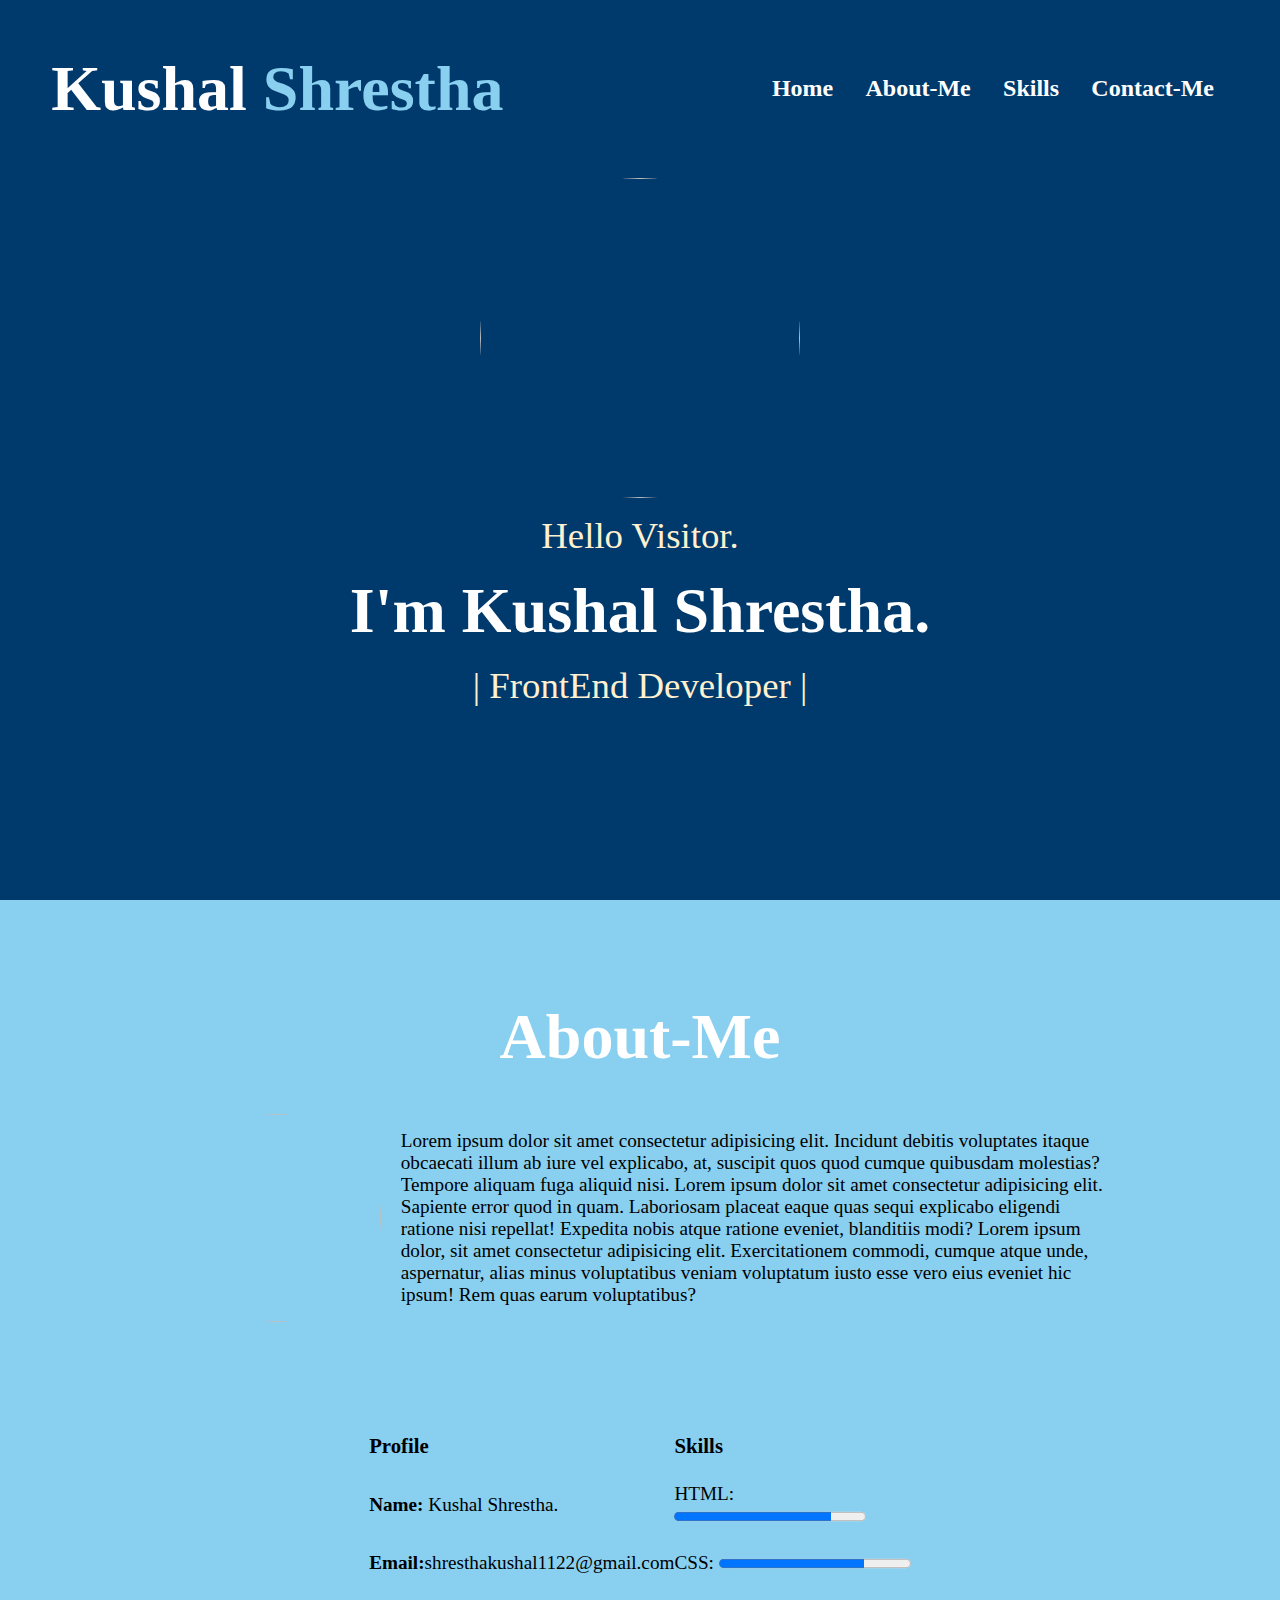
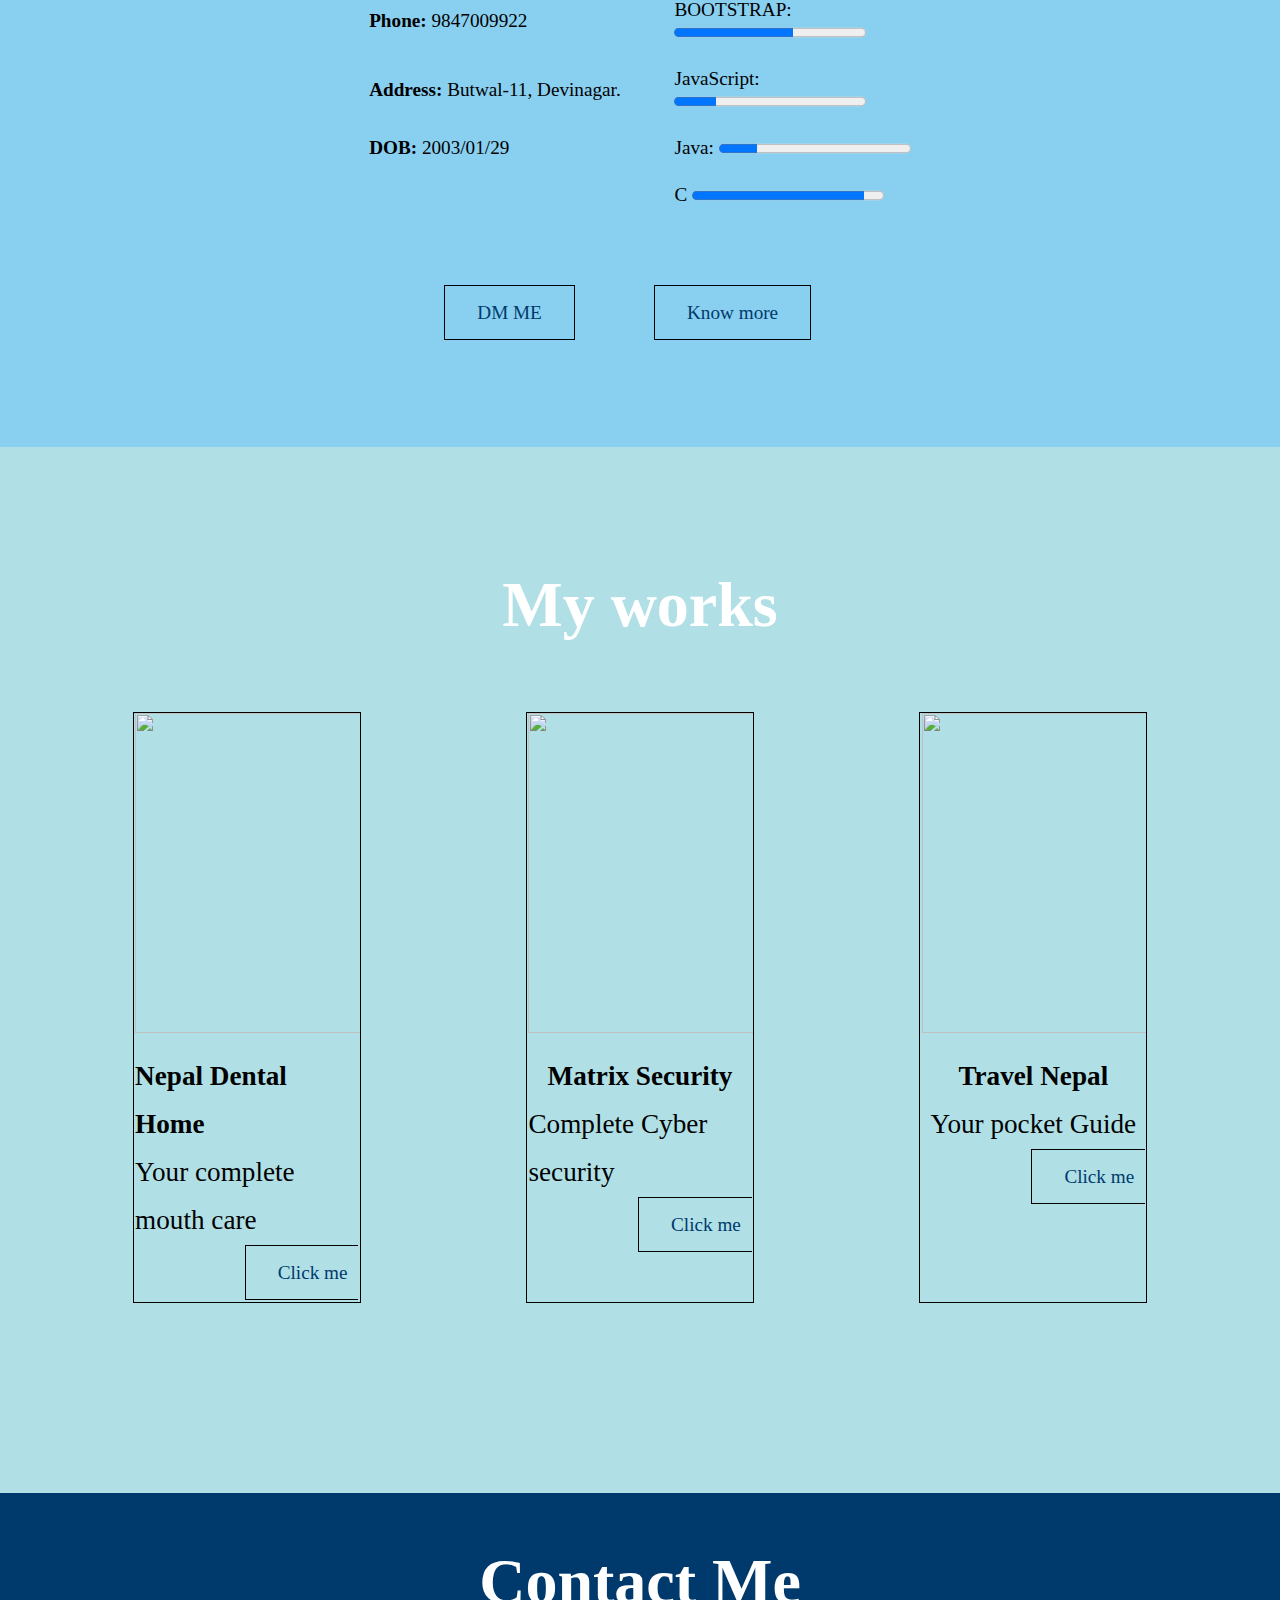
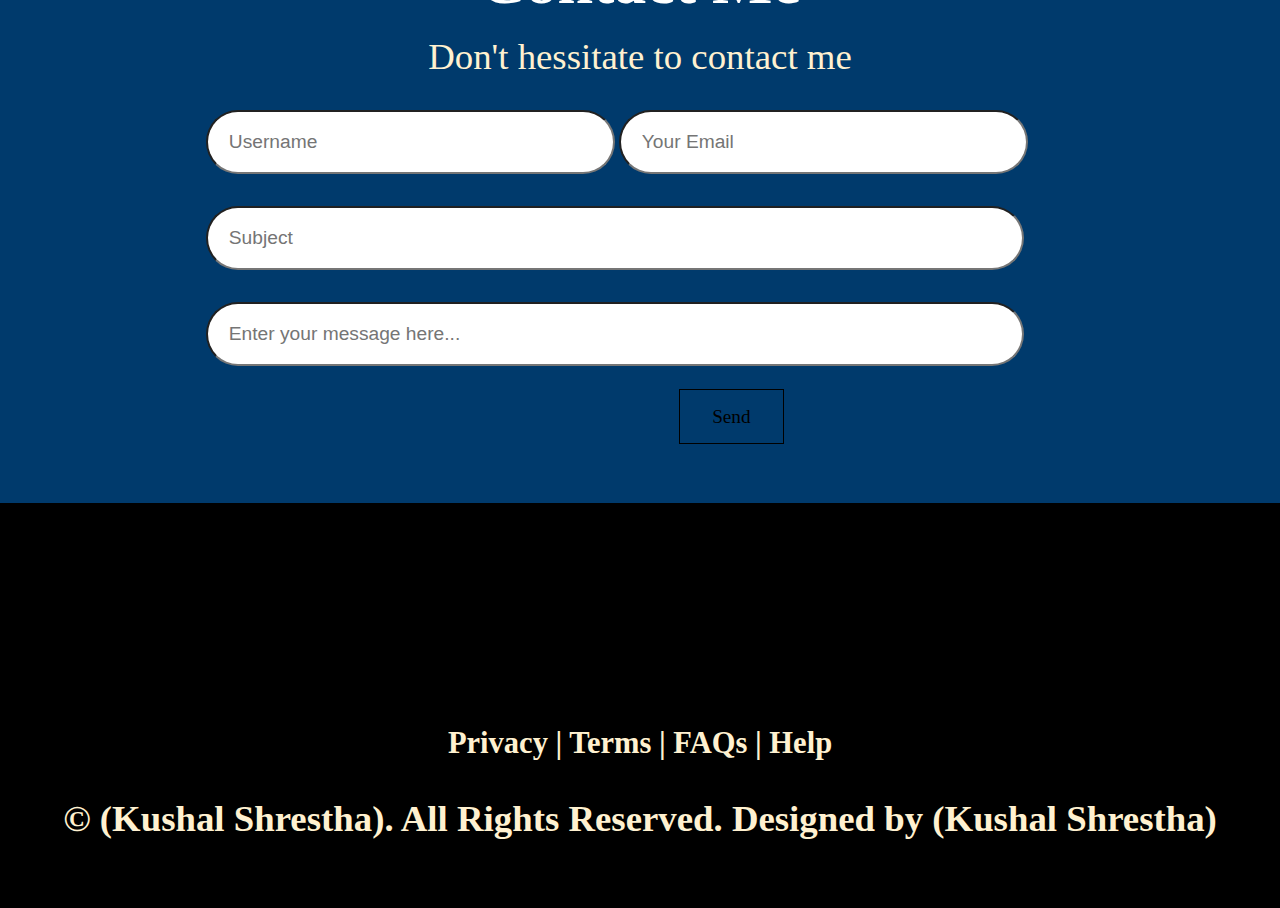
==== Day2.html @ a3bc9de0 "Add files via upload" ====
<!DOCTYPE html>
<html lang="en">

<head>
    <meta charset="UTF-8">
    <meta http-equiv="X-UA-Compatible" content="IE=edge">
    <meta name="viewport" content="width=device-width, initial-scale=1.0">
    <title>|Kushal Shrestha|</title>
    <!-- Css linking -->
    <link rel="stylesheet" href="style.css">
</head>

<body>
    <div class="upper-body" id="home">
        <!-- heading starts -->
        <header>
            <!-- navigation inside header -->
            <nav>
                <div class="nav">
                    <div class="heading">
                        <h1>Kushal <span>Shrestha</span></h1>
                    </div>
                    <div class="nav-items">
                        <a href="#home">Home</a>
                        <a href="#about">About-Me</a>
                        <a href="#skill">Skills</a>
                        <a href="#contact">Contact-Me</a>
                    </div>
                </div>
            </nav>
            <!-- navigation ends -->
        </header>
        <!-- header ends -->

        <!-- main part starts -->
        <main>
            <div class="img">
                <img src="/WebDevelopment/images/cover.jpg" alt="">
            </div>
            <div class="text">
                <p>Hello Visitor.</p>
            </div>
            <div class="heading">
                <h1>
                    I'm Kushal Shrestha.
                </h1>
            </div>
            <div class="content">
                | FrontEnd Developer |
            </div>
        </main>
    </div>
    <div class="mid">
        <div id="about" class="about">
            <div class="heading">
                <h1>About-Me</h1>
            </div>
            <div class="mid-cnt">
                <img class="abt-img" src="./images/me.jpg" alt="">
                <p>Lorem ipsum dolor sit amet consectetur adipisicing elit. Incidunt debitis voluptates itaque obcaecati
                    illum ab iure vel explicabo, at, suscipit quos quod cumque quibusdam molestias? Tempore aliquam fuga
                    aliquid nisi. Lorem ipsum dolor sit amet consectetur adipisicing elit. Sapiente error quod in quam.
                    Laboriosam placeat eaque quas sequi explicabo eligendi ratione nisi repellat! Expedita nobis atque
                    ratione eveniet, blanditiis modi? Lorem ipsum dolor, sit amet consectetur adipisicing elit.
                    Exercitationem commodi, cumque atque unde, aspernatur, alias minus voluptatibus veniam voluptatum
                    iusto esse vero eius eveniet hic ipsum! Rem quas earum voluptatibus?</p>
            </div>

            <div class="table">
                <table>
                    <th class="th">Profile</th>
                    <th class="th">Skills</th>
                    <tr>
                        <td>
                            <span>Name:</span> Kushal Shrestha.
                        </td>
                        <td>

                            <label for="file">HTML:</label>
                            <progress id="file" value="82" max="100"> 82% </progress>
                        </td>
                    </tr>
                    <tr>
                        <td>
                            <span> Email:</span>shresthakushal1122@gmail.com
                        </td>
                        <td>
                            <label for="file">CSS:</label>
                            <progress id="file" value="76" max="100"> 76% </progress>
                        </td>
                    </tr>
                    <tr>
                        <td>
                            <span>Phone:</span> 9847009922
                        </td>
                        <td>
                            <label for="file">BOOTSTRAP:</label>
                            <progress id="file" value="62" max="100"> 62% </progress>
                        </td>
                    </tr>
                    <tr>

                        <td>
                            <span>Address:</span> Butwal-11, Devinagar.
                        </td>
                        <td>
                            <label for="file">JavaScript:</label>
                            <progress id="file" value="22" max="100"> 22% </progress>
                        </td>
                    </tr>
                    <tr>
                        <td>
                            <span>DOB:</span> 2003/01/29
                        </td>
                        <td>
                            <label for="file">Java:</label>
                            <progress id="file" value="20" max="100">20%</progress>
                        </td>
                    </tr>
                    <tr>
                        <td></td>
                        <td>
                            <label for="file">C</label>
                            <progress id="file" value="90" max="100">90%</progress>
                        </td>
                    </tr>
                </table>
            </div>
            <div class="btn">
                <a href="https:instagram.com/rahulbashyal/" target="_blank">DM ME</a>
                <a href="">Know more</a>
            </div>
        </div>
    </div>
    <div id="skill" class="skill">
        <div class="heading">
            <h1>My works</h1>
        </div>

        <!-- cards -->
        <div class="col">
            <div class="card">
                <img class="card-img" src="./images/nepaldental.png" alt="">
                <div class="container">
                    <h3 class="card-txt">Nepal Dental Home</h3>
                    <p class="card-txt">Your complete mouth care</p>
                    <div class="btn">
                        <a href="https:nepaldentalhome.com.np">Click me</a>
                    </div>
                </div>
            </div>

            <div class="card">
                <img class="card-img" src="./images/matrixsecurity.png" alt="">
                <div class="container">
                    <h3 class="card-txt">Matrix Security</h3>
                    <p class="card-txt">Complete Cyber security</p>
                    <div class="btn">
                        <a href="https:nepaldentalhome.com.np">Click me</a>
                    </div>
                </div>
            </div>

            <div class="card">
                <img class="card-img" src="./images/Travelnepal.png" alt="">
                <div class="container">
                    <h3 class="card-txt">Travel Nepal</h3>
                    <p class="card-txt">Your pocket Guide</p>
                    <div class="btn">
                        <a href="https:nepaldentalhome.com.np">Click me</a>
                    </div>
                </div>
            </div>
        </div>

    </div>

    <div class="last">
        <div id="contact" class="contact">
            <div class="heading">
                <h1>Contact Me</h1>
            </div>
            <div class="text">
                Don't hessitate to contact me
            </div>
            <form class="form">
                <input class="up" type="text" placeholder="Username">
                <input class="up" type="email" placeholder="Your Email">
                <br>
                <input class="down" type="text" placeholder="Subject">
                <br>
                <input class="down" type="text" placeholder="Enter your message here...">
                <br>
               
            </form>
            <div class="btn">
                <a href="">Send</a>
            </div>
        </div>
    </div>
    <footer>
        <div class="footer">
            <div class="logo">
                <a href=""><img class="logos" src="./images/logo/facebook.png" alt="facebook"></a>
                <a href=""><img class="logos" src="./images/logo/github.png" alt="github"></a>
                <a href=""><img class="logos" src="./images/logo/insta.png" alt="instagram"></a>
                <a href=""><img class="logos" src="./images/logo/linkedin.png" alt="linkdian"></a>
            </div>
            <div class="content">
                <h5>Privacy | Terms | FAQs | Help</h5>
            </div>
            <div class="text">
                <h4>© (Kushal Shrestha). All Rights Reserved. Designed by (Kushal Shrestha)</h4></div>
        </div>
    </footer>
</body>

</html>
---- style.css ----
/* making variables */
:root{
    --base:#003A6C;
    --primary:#89CFF0;
    --secondary:#B0E0E6;
    --dark:#000;
    --light:#fff;
    --light2:#FFF1D0;
}
/* universal declaration */
*{
    margin: 0;
    padding: 0;
    box-sizing: border-box;
    overflow-x: hidden;
    scroll-behavior: smooth;
}
.upper-body{
    background-color: var(--base);
    height: 100vh;
    margin-top: 0%;
    padding-top: 0%;
}
/* header part starts */
/* all the parent divs to make a proper 2% margin and padding  */
header , .about , .table , .btn , .card , .contact, .footer{
    margin: 2%;
    padding: 2%;
}
.nav{
    display: flex;
    justify-content: space-between;
    align-items: center;
}
/* heading style */
.heading{
    font-size: 2rem;
    font-weight: 900;
    color:var(--light) ;
}
span{
    color: var(--primary);
}
.nav-items{
    width: 40%;
    overflow: hidden;
}
.nav-items>a{
    padding: 3%;
    text-decoration: none;
    font-size: 1.5rem;
    font-weight: 900;
    color:var(--light) ;
}
.nav-items>a:hover{
    color: var(--primary);
}
/* navigation ends */

/* main starts */
.img , .text, .content, .heading{
    display: flex;
    align-items:center ;
    justify-content: center;
    line-height: 4.7rem;

}
img{
    height: 20rem;
   width: 20rem;
   border-radius: 100%;
}
.text ,.content{
    font-size: 2.3rem;
    color: var(--light2);
}
/* main ends */

/* about-me starts */
.mid{
    background-color: var(--primary);
    padding: 3rem 0;
}
.mid-cnt{
    display: flex;
    align-items: center;
    justify-content: center;
    gap: 20px;
    padding: 40px 0;
}
.mid-cnt>p{
    width: 60%;
    font-size: 1.2rem;
}
.abt-img{
    height: 13rem;
    width: 13rem;
}

table, .btn{
    margin: 0 auto;
   width: 50%;
   border-collapse: separate;
   border-spacing: 0 25px;
}
.th{
    font-size: 1.3rem;
    text-align:left;

}
td{
    font-size: 1.2rem;
}
table span{
    font-weight: 900;
    color: var(--dark);
}
.btn>a{
    border: 1px solid var(--dark);
    padding: 1rem 2rem;
    text-decoration: none;
    color: var(--base);
    font-size: 1.2rem;
    margin-left: 4.7rem;
}
.btn>a:hover{
    border:1px solid var(--light) ;
    color: var(--light);
}
/* about me ends */

/* skills Srarts  */
.skill{
    background-color: var(--secondary);
    padding: 120px 0;
}
/* card starts */

.col{
    width: 100%;
    display: flex;
    padding: 70px 50px;
}
.card{
    border: 1px solid;
    width: 20%;
    line-height: 3rem;
    margin: 0 7%;
    padding: 0 1.5px;
}
.card-img{
    border-radius: 0%;
    width: 25rem;
    padding: 0;
}
.card-txt {
    font-size:1.7rem ;
    display: flex;
    justify-content:center;
    align-items: center;
}
.container>.btn{
    width: 100%;
    margin: 0 30px;
}

/* card ends */
/* conctact form starts */
.last{
    background-color: var(--base);
    
}
.form{
    margin-left:9.7rem ;
    line-height: 6rem;
    
}
input , textarea{
    height: 4rem;
    border-radius: 2rem;
    align-items: center;
    justify-content: center;
    font-size: 1.2rem;
    padding: 2%;
}
textarea{
    border-radius: 20px ;  
}
.up{
    width: 40%;
}
.down{
    width: 80%;
}
.contact>.btn>a{
    color: var(--dark);
    margin: 0 310px;
    width: 90%;
}
footer{
    background-color:var(--dark);
}
.logo{
    margin: 0 680px;
}
.logos{
    height: 5rem;
    width: 5rem;
}
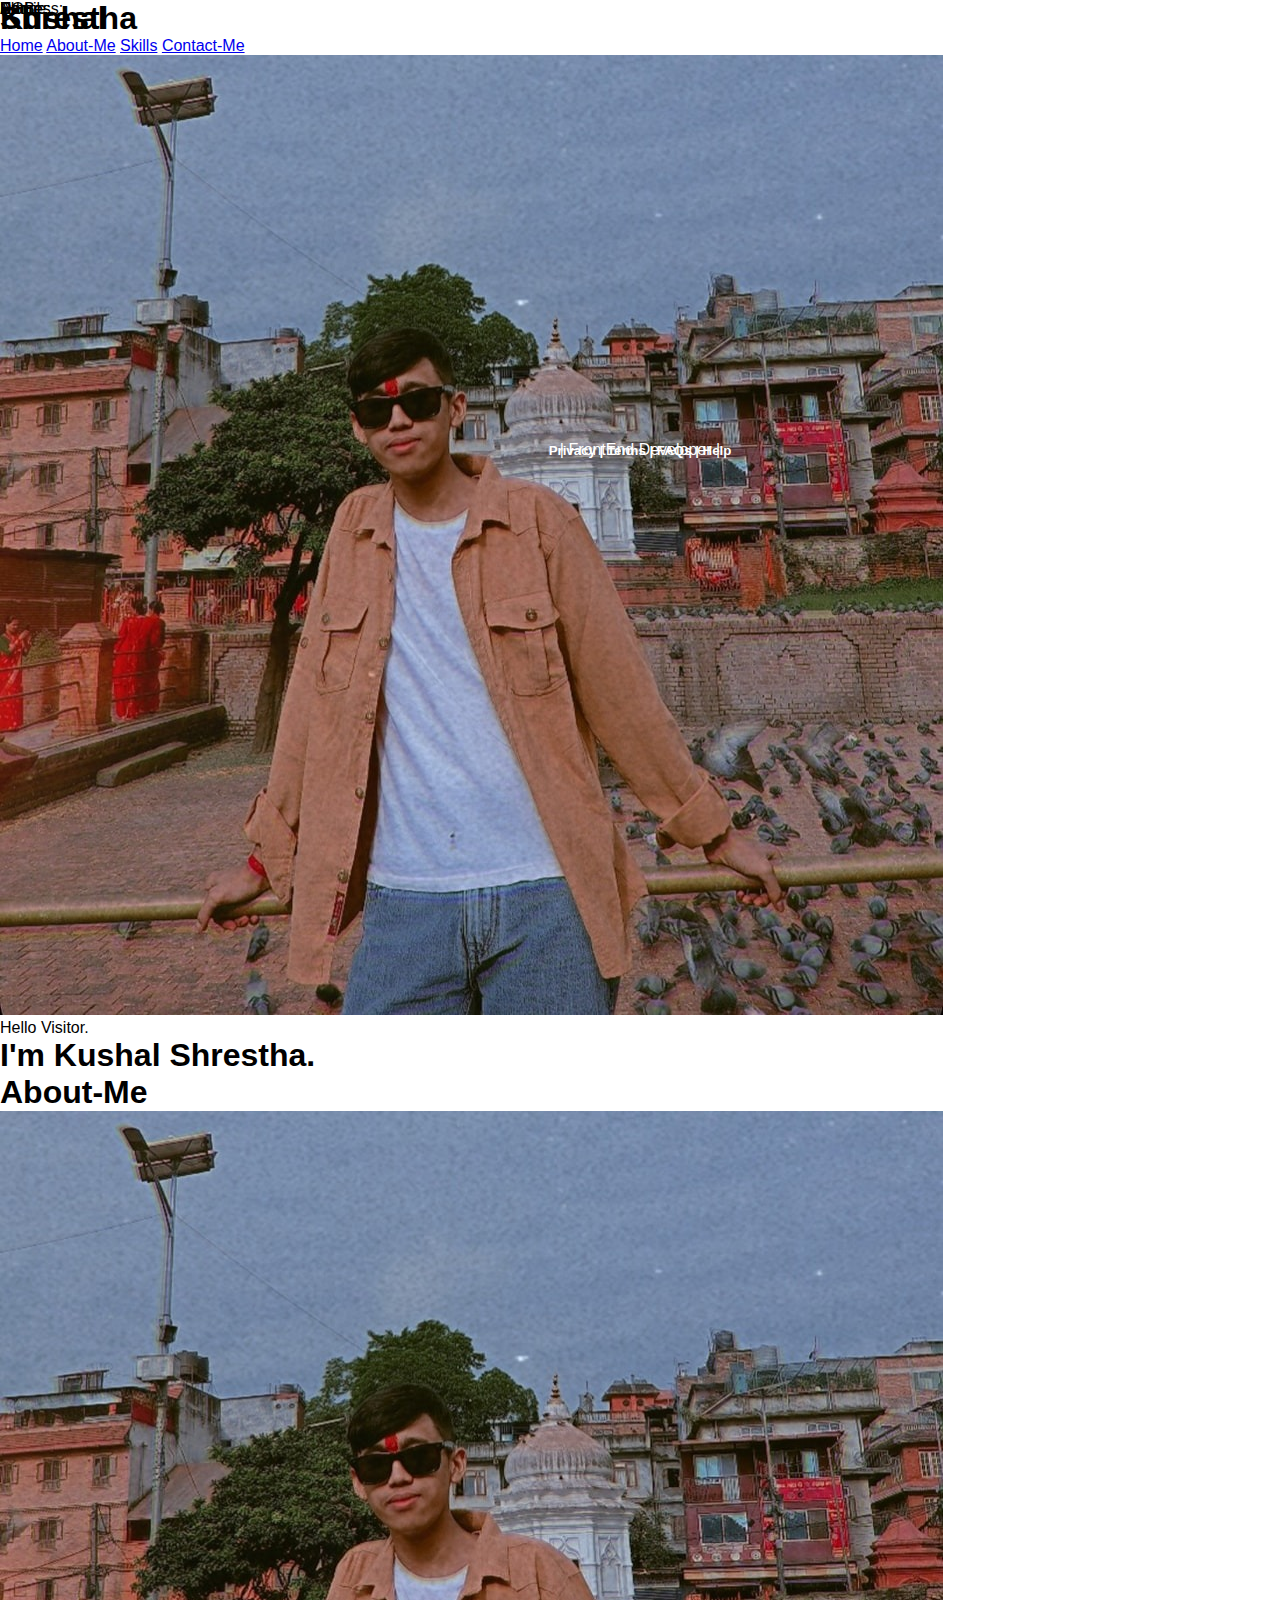
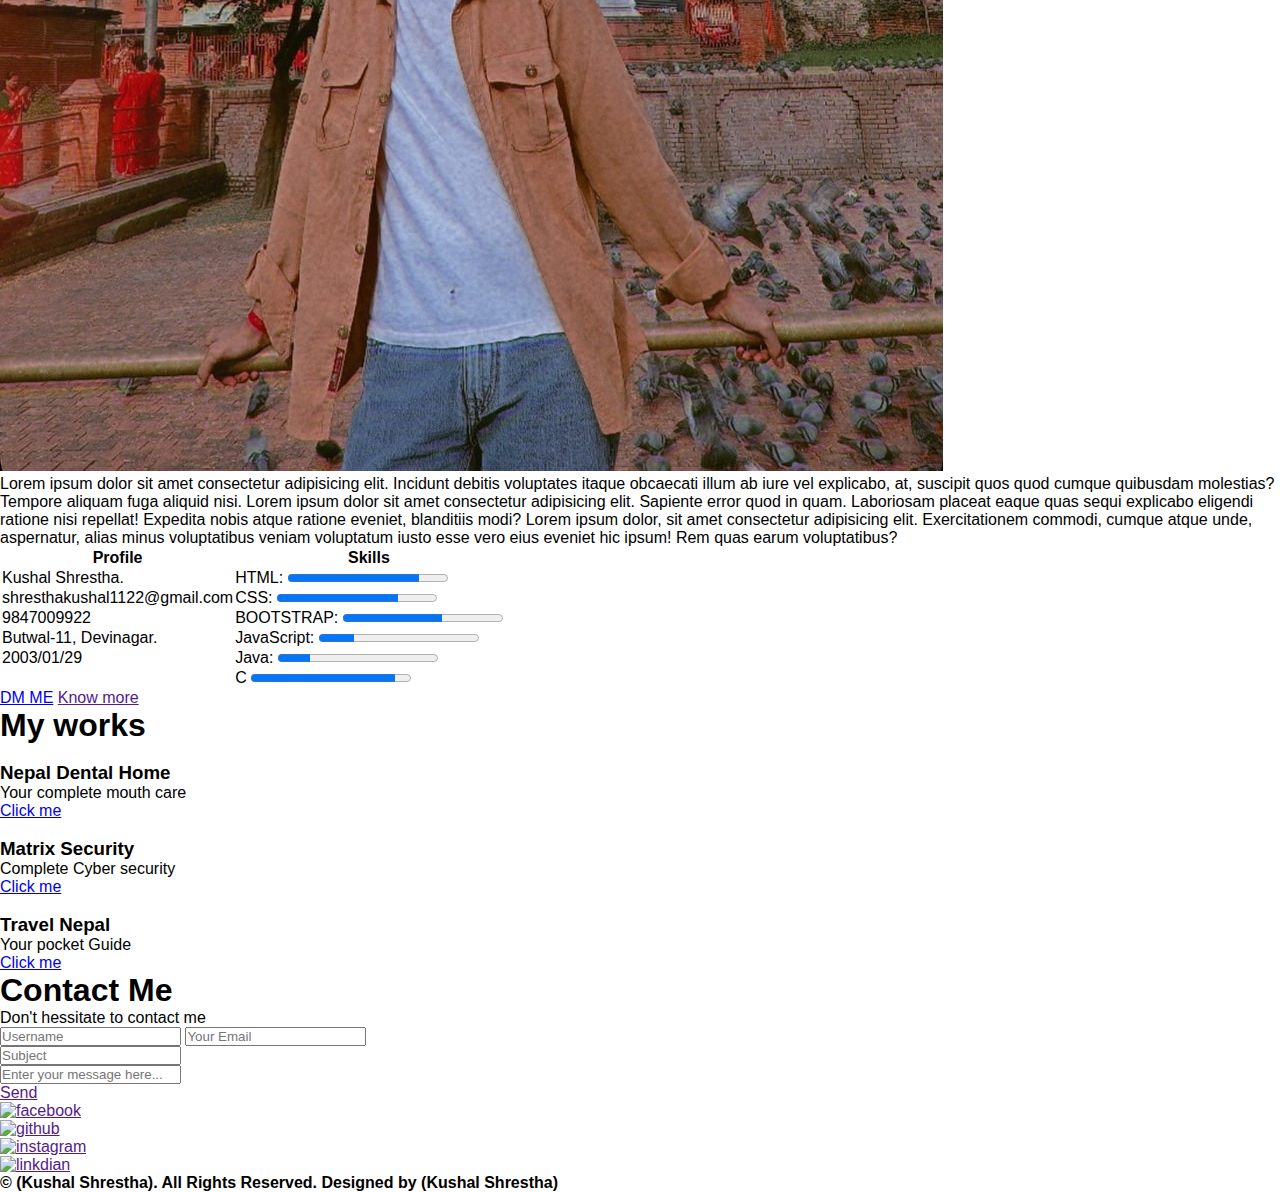
==== commit c1653bc6: "Add files via upload" ====
--- a/Day2.html
+++ b/Day2.html
@@ -35,7 +35,7 @@
         <!-- main part starts -->
         <main>
             <div class="img">
-                <img src="/WebDevelopment/images/cover.jpg" alt="">
+                <img src="./newar.jpg" alt="">
             </div>
             <div class="text">
                 <p>Hello Visitor.</p>
@@ -56,7 +56,7 @@
                 <h1>About-Me</h1>
             </div>
             <div class="mid-cnt">
-                <img class="abt-img" src="./images/me.jpg" alt="">
+                <img class="abt-img" src="./newar.jpg" alt="">
                 <p>Lorem ipsum dolor sit amet consectetur adipisicing elit. Incidunt debitis voluptates itaque obcaecati
                     illum ab iure vel explicabo, at, suscipit quos quod cumque quibusdam molestias? Tempore aliquam fuga
                     aliquid nisi. Lorem ipsum dolor sit amet consectetur adipisicing elit. Sapiente error quod in quam.
@@ -127,7 +127,7 @@
                 </table>
             </div>
             <div class="btn">
-                <a href="https:instagram.com/rahulbashyal/" target="_blank">DM ME</a>
+                <a href="https://www.instagram.com/kushal_shrestha0/" target="_blank">DM ME</a>
                 <a href="">Know more</a>
             </div>
         </div>
@@ -200,7 +200,7 @@
     </div>
     <footer>
         <div class="footer">
-            <div class="logo">
+           <div class="logo">
                 <a href=""><img class="logos" src="./images/logo/facebook.png" alt="facebook"></a>
                 <a href=""><img class="logos" src="./images/logo/github.png" alt="github"></a>
                 <a href=""><img class="logos" src="./images/logo/insta.png" alt="instagram"></a>
--- a/style.css
+++ b/style.css
@@ -1,209 +1,96 @@
-/* making variables */
-:root{
-    --base:#003A6C;
-    --primary:#89CFF0;
-    --secondary:#B0E0E6;
-    --dark:#000;
-    --light:#fff;
-    --light2:#FFF1D0;
-}
-/* universal declaration */
 *{
     margin: 0;
     padding: 0;
-    box-sizing: border-box;
-    overflow-x: hidden;
-    scroll-behavior: smooth;
+    font-family: sans-serif;
 }
-.upper-body{
-    background-color: var(--base);
+.banner{
+    width: 100%;
     height: 100vh;
-    margin-top: 0%;
-    padding-top: 0%;
+    background-image: linear-gradient(rgba(0,0,0,0.75),rgba(0,0,0,0.75)),url(Web-design.jpg);
+    background-size: cover;
+    background-position: center;
 }
-/* header part starts */
-/* all the parent divs to make a proper 2% margin and padding  */
-header , .about , .table , .btn , .card , .contact, .footer{
-    margin: 2%;
-    padding: 2%;
+.navbar{
+    width: 85%;
+    margin: auto;
+    padding: 35px 0;
+    display: flex;
+    align-items: center;
+    justify-content: space-between;
 }
-.nav{
-    display: flex;
-    justify-content: space-between;
-    align-items: center;
+.logo{
+    width: 120px;
+    cursor: pointer;
 }
-/* heading style */
-.heading{
-    font-size: 2rem;
-    font-weight: 900;
-    color:var(--light) ;
+.navbar ul li{
+    list-style: none;
+    display: inline-block;
+    margin: 0 20px;
+    position: relative;
+}
+.navbar ul li a{
+    text-decoration: none;
+    color: #fff;
+    text-transform: uppercase;
+}
+.navbar ul li::after{
+    content:'';
+    height: 3px;
+    width: 0;
+    background: #009688;
+    position: absolute;
+    left: 0;
+    bottom: -10px;
+    transition: 0.5s;
+}
+.navbar ul li:hover::after{
+    width: 100%;
+}
+.content{
+    width: 100%;
+    position: absolute;
+    top: 50%;
+    transform: translateY(-50%);
+    text-align: center;
+    color: #fff;
+}
+.content h1{
+    font-size: 70px;
+    margin-top: 80px;
+}
+.content p{
+    margin: 20px auto;
+    font-weight: 100;
+    line-height: 25px;
+}
+button{
+    width: 200px;
+    padding: 15px 0;
+    text-align: center;
+    margin: 20px 10px;
+    border-radius: 25px;
+    font-weight: bold;
+    border: 2px solid #009688;
+    background: transparent;
+    color: #fff;
+    cursor: pointer;
+    position: relative;
+    overflow: hidden;
 }
 span{
-    color: var(--primary);
+    background: #009688;
+    height: 100%;
+    width: 0;
+    border-radius: 25px;
+    position: absolute;
+    left: 0;
+    bottom: 0;
+    z-index: -1;
+    transition: 0.5s;
 }
-.nav-items{
-    width: 40%;
-    overflow: hidden;
+button:hover span{
+    width: 100%;
 }
-.nav-items>a{
-    padding: 3%;
-    text-decoration: none;
-    font-size: 1.5rem;
-    font-weight: 900;
-    color:var(--light) ;
+button:hover{
+    border: none;
 }
-.nav-items>a:hover{
-    color: var(--primary);
-}
-/* navigation ends */
-
-/* main starts */
-.img , .text, .content, .heading{
-    display: flex;
-    align-items:center ;
-    justify-content: center;
-    line-height: 4.7rem;
-
-}
-img{
-    height: 20rem;
-   width: 20rem;
-   border-radius: 100%;
-}
-.text ,.content{
-    font-size: 2.3rem;
-    color: var(--light2);
-}
-/* main ends */
-
-/* about-me starts */
-.mid{
-    background-color: var(--primary);
-    padding: 3rem 0;
-}
-.mid-cnt{
-    display: flex;
-    align-items: center;
-    justify-content: center;
-    gap: 20px;
-    padding: 40px 0;
-}
-.mid-cnt>p{
-    width: 60%;
-    font-size: 1.2rem;
-}
-.abt-img{
-    height: 13rem;
-    width: 13rem;
-}
-
-table, .btn{
-    margin: 0 auto;
-   width: 50%;
-   border-collapse: separate;
-   border-spacing: 0 25px;
-}
-.th{
-    font-size: 1.3rem;
-    text-align:left;
-
-}
-td{
-    font-size: 1.2rem;
-}
-table span{
-    font-weight: 900;
-    color: var(--dark);
-}
-.btn>a{
-    border: 1px solid var(--dark);
-    padding: 1rem 2rem;
-    text-decoration: none;
-    color: var(--base);
-    font-size: 1.2rem;
-    margin-left: 4.7rem;
-}
-.btn>a:hover{
-    border:1px solid var(--light) ;
-    color: var(--light);
-}
-/* about me ends */
-
-/* skills Srarts  */
-.skill{
-    background-color: var(--secondary);
-    padding: 120px 0;
-}
-/* card starts */
-
-.col{
-    width: 100%;
-    display: flex;
-    padding: 70px 50px;
-}
-.card{
-    border: 1px solid;
-    width: 20%;
-    line-height: 3rem;
-    margin: 0 7%;
-    padding: 0 1.5px;
-}
-.card-img{
-    border-radius: 0%;
-    width: 25rem;
-    padding: 0;
-}
-.card-txt {
-    font-size:1.7rem ;
-    display: flex;
-    justify-content:center;
-    align-items: center;
-}
-.container>.btn{
-    width: 100%;
-    margin: 0 30px;
-}
-
-/* card ends */
-/* conctact form starts */
-.last{
-    background-color: var(--base);
-    
-}
-.form{
-    margin-left:9.7rem ;
-    line-height: 6rem;
-    
-}
-input , textarea{
-    height: 4rem;
-    border-radius: 2rem;
-    align-items: center;
-    justify-content: center;
-    font-size: 1.2rem;
-    padding: 2%;
-}
-textarea{
-    border-radius: 20px ;  
-}
-.up{
-    width: 40%;
-}
-.down{
-    width: 80%;
-}
-.contact>.btn>a{
-    color: var(--dark);
-    margin: 0 310px;
-    width: 90%;
-}
-footer{
-    background-color:var(--dark);
-}
-.logo{
-    margin: 0 680px;
-}
-.logos{
-    height: 5rem;
-    width: 5rem;
-}